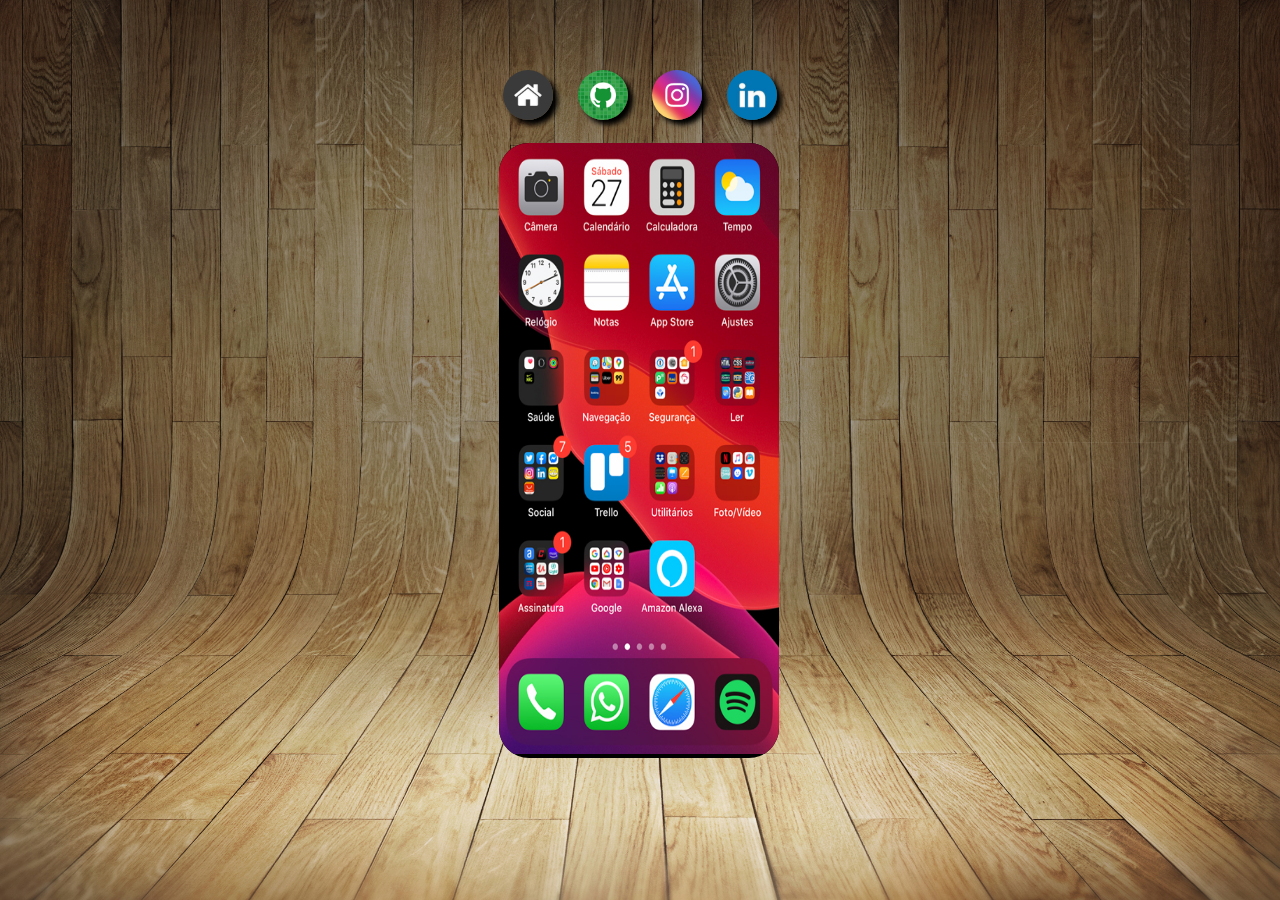
==== index.html @ e362dabf "Atualizando pastas" ====
<!DOCTYPE html>
<html lang="pt-br">
<head>
    <meta charset="UTF-8">
    <meta http-equiv="X-UA-Compatible" content="IE=edge">
    <meta name="viewport" content="width=device-width, initial-scale=1.0">
    <title>Projeto Redes Sociais</title>   
</head>
<link rel="stylesheet" href="style.css">


<body>
    <main>
        <section id="celular">
            <iframe src="home.html"  name= "tela" id="tela" frameborder="0">
                seu navegador não é compativel com isso
            </iframe>
                
        </section>

        <section id="redes-sociais">
            <a href="home.html" target="tela"><img src="imagens/logo-home.jpg" alt="home"></a>
            <a href="github.html" target="tela"><img src="imagens/logo-github.jpg" alt="github"></a>
            <a href="instagra.html" target="tela"><img src="imagens/logo-instagram.jpg" alt="instagram"></a>
            <a href="linkedin.html" target="tela"><img src="imagens/logo-linkedin.jpg" alt="linkedin"></a>
        </section>

    </main>
</body>
</html>
---- style.css ----
@charset "UTF-8";

* {
    margin: 0px;
    padding: 0px;
    font-family: Arial, Helvetica, sans-serif;
}

html, body{
    height: 100vh;
    width: 100vw;
    background-color: black;
}

body{
    background: url(imagens/fundo-madeira.jpg) no-repeat ;
    background-size: cover;
    background-attachment: fixed;
}

main{
    position: relative;
    height: 100vh;
    
}

section#celular{
    position: absolute;
    top: 50%;
    left: 50%;
    transform: translate(-50%, -50%);

    height: 684px;
    width: 448px;
    background: url(imagens/celular.png) no-repeat;
}
iframe#tela{
    position: relative;
    top:35px;
    left: 83px;
    border-radius: 30px;
    width: 280px;
    height: 615px;
}

section#redes-sociais{
    padding-top:60px;
    text-align: center;
}
section#redes-sociais img{
    width: 50px;
    margin: 10px;
    border-radius: 50%;
    box-shadow: 5px 5px 5px black;  
    box-sizing: border-box;
}

section#redes-sociais img:hover{
    border: 3px solid white;
    transform: translate(-4px, -4px);
    box-shadow: 5px 5px 10px black;
}
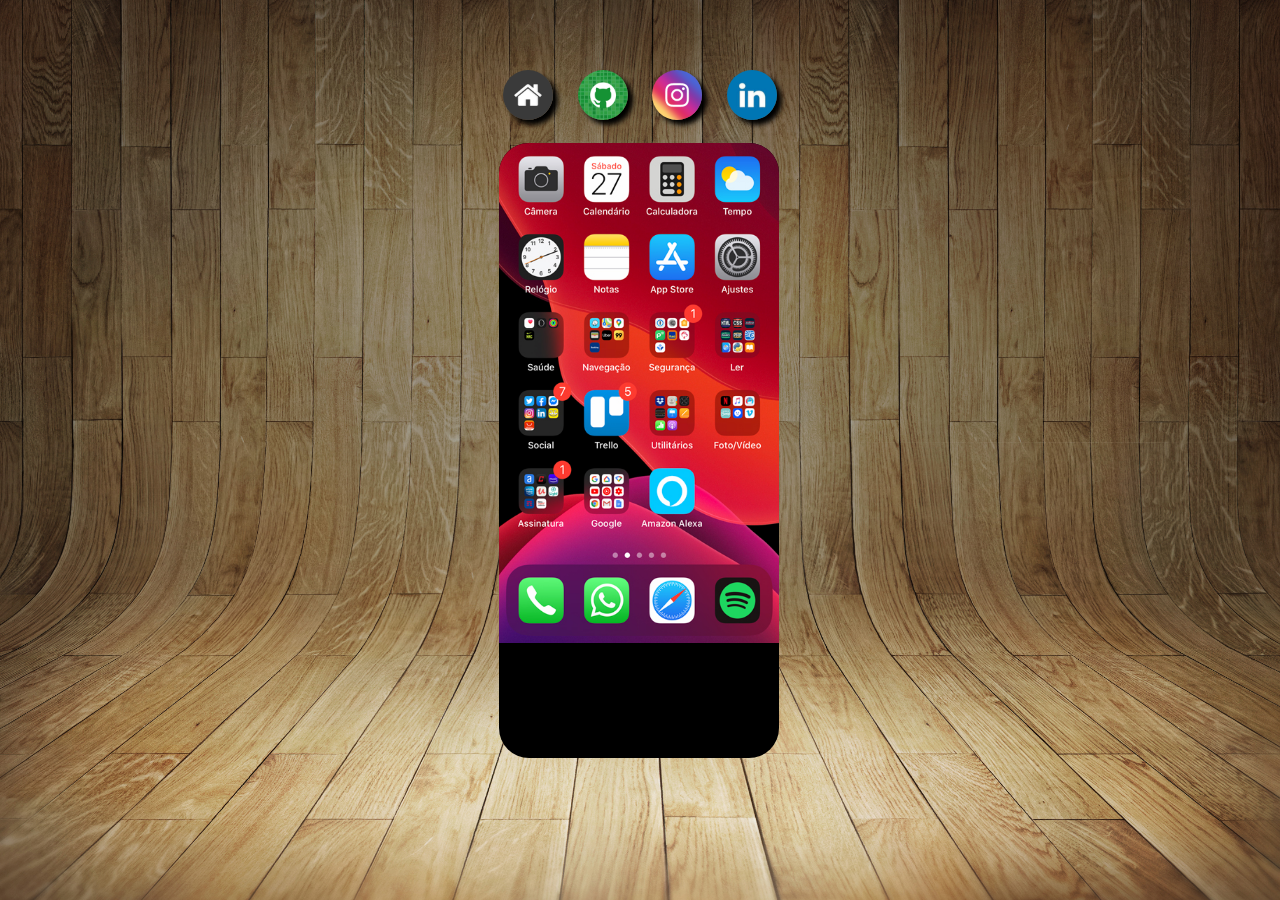
==== commit 61e66eed: "," ====
--- a/index.html
+++ b/index.html
@@ -21,7 +21,7 @@
         <section id="redes-sociais">
             <a href="home.html" target="tela"><img src="imagens/logo-home.jpg" alt="home"></a>
             <a href="github.html" target="tela"><img src="imagens/logo-github.jpg" alt="github"></a>
-            <a href="instagra.html" target="tela"><img src="imagens/logo-instagram.jpg" alt="instagram"></a>
+            <a href="instagram.html" target="tela"><img src="imagens/logo-instagram.jpg" alt="instagram"></a>
             <a href="linkedin.html" target="tela"><img src="imagens/logo-linkedin.jpg" alt="linkedin"></a>
         </section>
 
